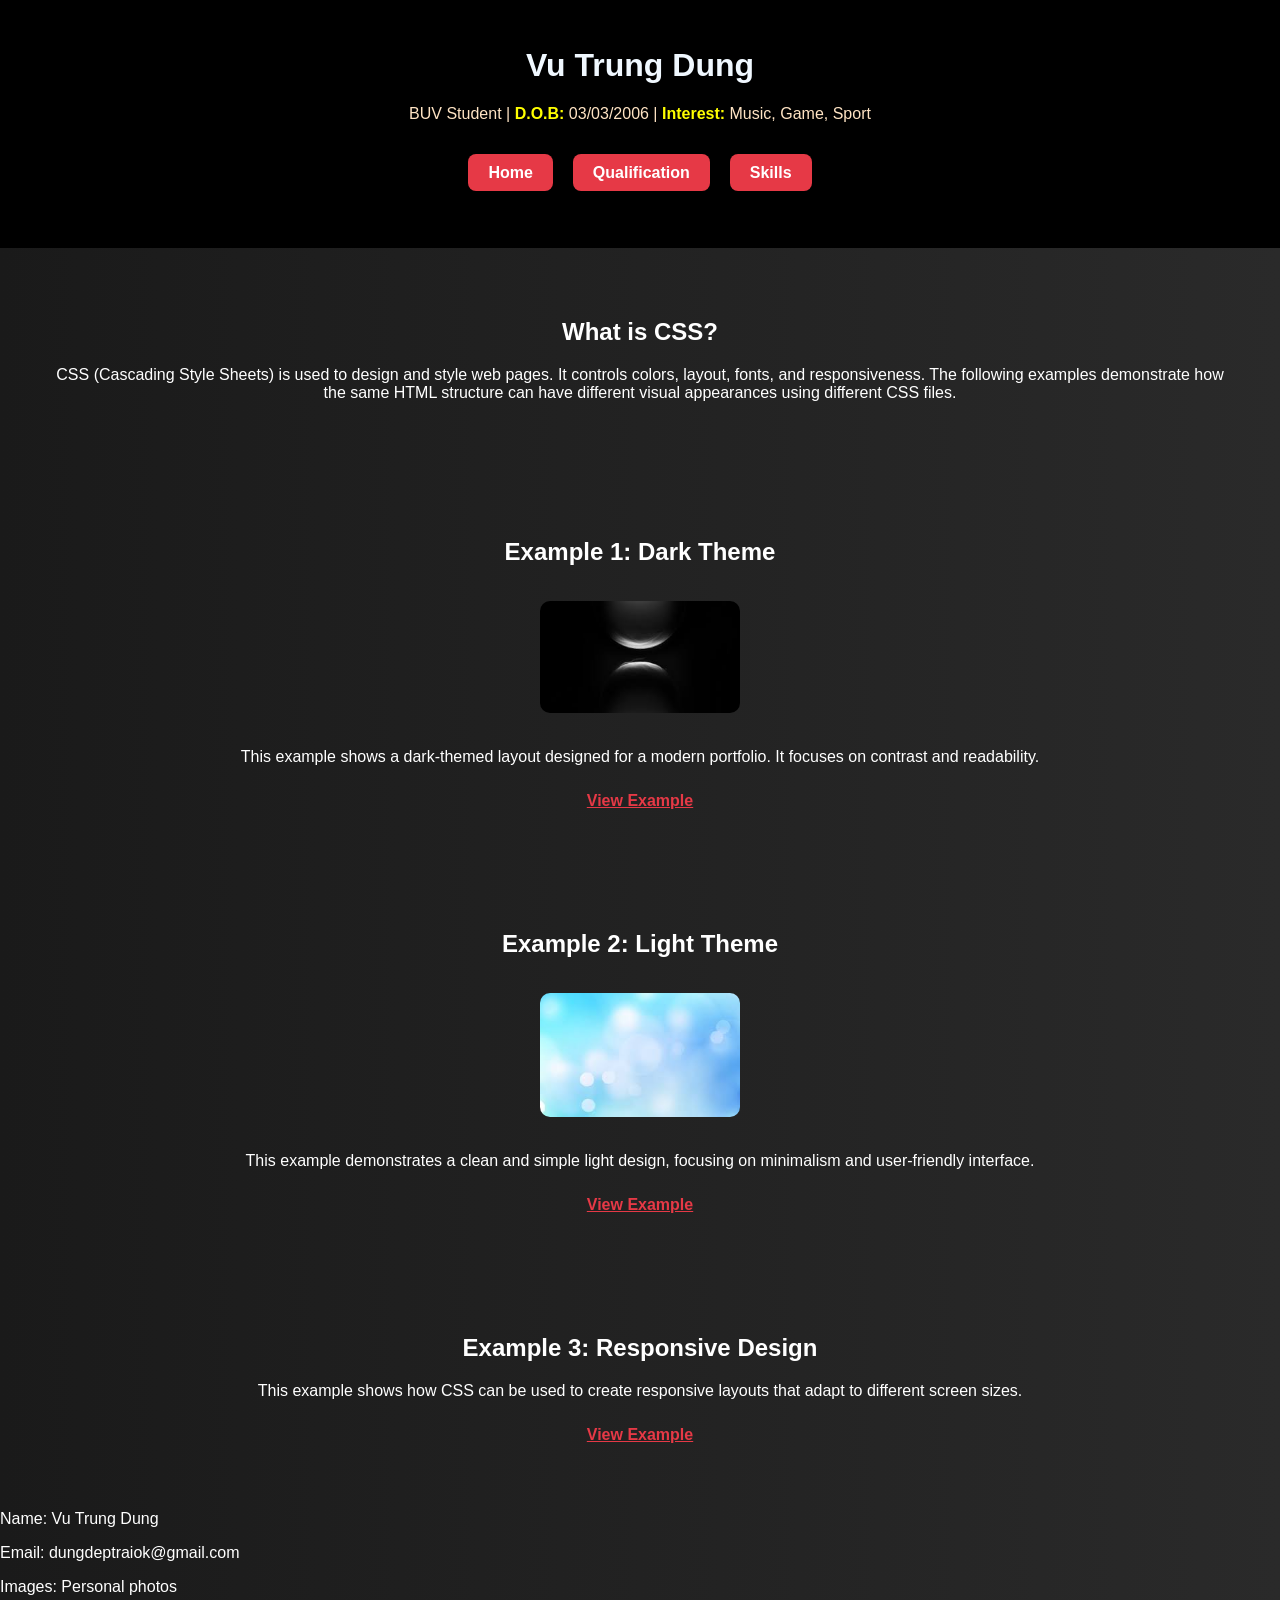
==== skills.html @ bbcc7858 "Add files via upload" ====
<!DOCTYPE html>
<html lang="en">
    <head>
        <meta charset="UTF-8">
        <meta name="viewport" content="width=device-width, initial-scale=1.0">
        <title>My portfolio</title>
        <link rel="stylesheet" type="text/css" href="style.css">
        <link rel="manifest" href="/manifest.json">
    </head>
    <body>
        <header>
            <h1>
                Vu Trung Dung
            </h1>
            <p> BUV Student | <span> D.O.B: </span> 03/03/2006 | <span>Interest:</span> Music, Game, Sport </p> 
            <nav>
            <ul>
                <li><a href = "index.html"> Home </a></li>
                <li><a href = "qualification.html"> Qualification </a></li>
                <li><a href = "skills.html"> Skills </a></li>
            </ul>
        </nav>
        </header>
        <main>

<!-- CSS INTRO -->
<section>
    <h2>What is CSS?</h2>
    <p>
        CSS (Cascading Style Sheets) is used to design and style web pages.
        It controls colors, layout, fonts, and responsiveness.
        The following examples demonstrate how the same HTML structure
        can have different visual appearances using different CSS files.
    </p>
</section>

<!-- EXAMPLE 1 -->
<section>
    <h2>Example 1: Dark Theme</h2>
    <img src="darktheme.jpg" alt="Example 1">
    <p>
        This example shows a dark-themed layout designed for a modern portfolio.
        It focuses on contrast and readability.
    </p>
    <a href="style1.html">View Example</a>
</section>

<!-- EXAMPLE 2 -->
<section>
    <h2>Example 2: Light Theme</h2>
    <img src="light.jpg" alt="Example 2" >
    <p>
        This example demonstrates a clean and simple light design,
        focusing on minimalism and user-friendly interface.
    </p>
    <a href="style2.html">View Example</a>
</section>

<!-- EXAMPLE 3 -->
<section>
    <h2>Example 3: Responsive Design</h2>
    <p>
        This example shows how CSS can be used to create responsive layouts
        that adapt to different screen sizes.
    </p>
    <a href="index.html">View Example</a>
</section>

</main>
        <footer>
    <p>Name: Vu Trung Dung</p>
    <p>Email: dungdeptraiok@gmail.com</p>
    <p>Images: Personal photos </p>
</footer>
    </body>
</html>
---- style.css ----
body {
    background: linear-gradient(to right, #1a1a1a, #2a2a2a);
    color: white;
    margin: 0;
    font-family: Arial, sans-serif;
}

img {
    max-width: 100%;
    height: auto;
}

header {
    text-align: center;
    background-color: rgb(0, 0, 0);
    color: aliceblue;
    padding: 2%;
}
header p {
    color: bisque;
}
header p span {
    color: yellow;
    font-weight: bold;
}
nav {
    display: block;
}

nav ul {
    display: flex;
    justify-content: center;
    gap: 20px;              /* khoảng cách giữa button */
    list-style: none;
    padding: 2%;
}

nav ul li a {
    background-color: #e63946;
    color: white;
    padding: 10px 20px;
    border-radius: 8px;
    text-decoration: none;
    font-weight: bold;
}
nav ul li a:hover {
    transform: scale(1.1);
    transition: 0.3s;
}

.about {
    display: flex;
    align-items: center;
    justify-content: center;
    gap: 80px;
    padding: 80px 40px;
}

/* TEXT */
.about-text {
    max-width: 500px;
}

/* TITLE */
.about-text h2 {
    font-size: 40px;
    font-weight: bold;
    letter-spacing: 2px;
}


/* PARAGRAPH */
.about-text p {
    font-size: 18px;
    line-height: 1.7;
    margin-top: 20px;
    color: #ccc;
}

/* IMAGE */
.about-img img {
    width: 100%;
    max-width: 350px;
    height: auto;
}


.activities {
    padding: 80px 20px;
}
.activities h2 {
    font-size: 40px;
    font-weight: bold;
    letter-spacing: 2px;
    text-align: center;
}

/* mỗi activity */
.activity-row {
    display: flex;
    align-items: center;
    justify-content: center;
    gap: 50px;
    margin-bottom: 60px;
}

/* text */
.activity-text {
    max-width: 400px;
    font-size: 25px;
}

/* ảnh */
.activity-img {
    display: flex;
    gap: 15px;
}

.activity-img img {
    width: 100%;
    max-width: 400px;
}

.activity-text h3{
    font-size: 50px;
}

.activity-row:nth-child(3) {
    flex-direction: row-reverse;
}

.goals {
    padding: 80px 20px;
}

.goals h2 {
    text-align: center;
    margin-bottom: 30px;
    font-size: 40px;
}
.goals p {
    text-align: center;
    margin-bottom: 30px;
    font-size: 20px;
}

.goals img {
    width: 100%;
    max-width: 400px;
}

.goals ol,
.goals ul {
    max-width: 600px;
    margin: auto;
    line-height: 1.8;
    color: #ccc;
    font-size: 25px;
}


/* qualification */
.qualification-images {
    display: flex;
    justify-content: center;
    gap: 15px;
    margin-top: 20px;
}

.qualification-images img {
    width: 420px;
    border-radius: 8px;
    height: auto;
}

table {
    width: 100%;
    border-collapse: collapse;
}

td, th {
    padding: 10px;
}

@media (max-width: 768px) {
    table {
        font-size: 12px;
    }
}





/*!CSS skill*/
main section {
    padding: 50px;
    text-align: center;
}

main img {
    width: 200px;
    border-radius: 10px;
    margin: 15px 0;
}

main a {
    display: inline-block;
    margin-top: 10px;
    color: #e63946;
    font-weight: bold;
}


@media (max-width: 768px) {

    .about {
        flex-direction: column;
        text-align: center;
    }

    .activity-row {
        flex-direction: column;
    }

    .activity-img img {
        width: 100%;
    }

    nav ul {
        flex-direction: column;
    }
    .activity-text {
        font-size: 18px;
    }

    .activity-text h3 {
        font-size: 28px;
    }

    .goals ol,
    .goals ul {
        font-size: 18px;
    }

}
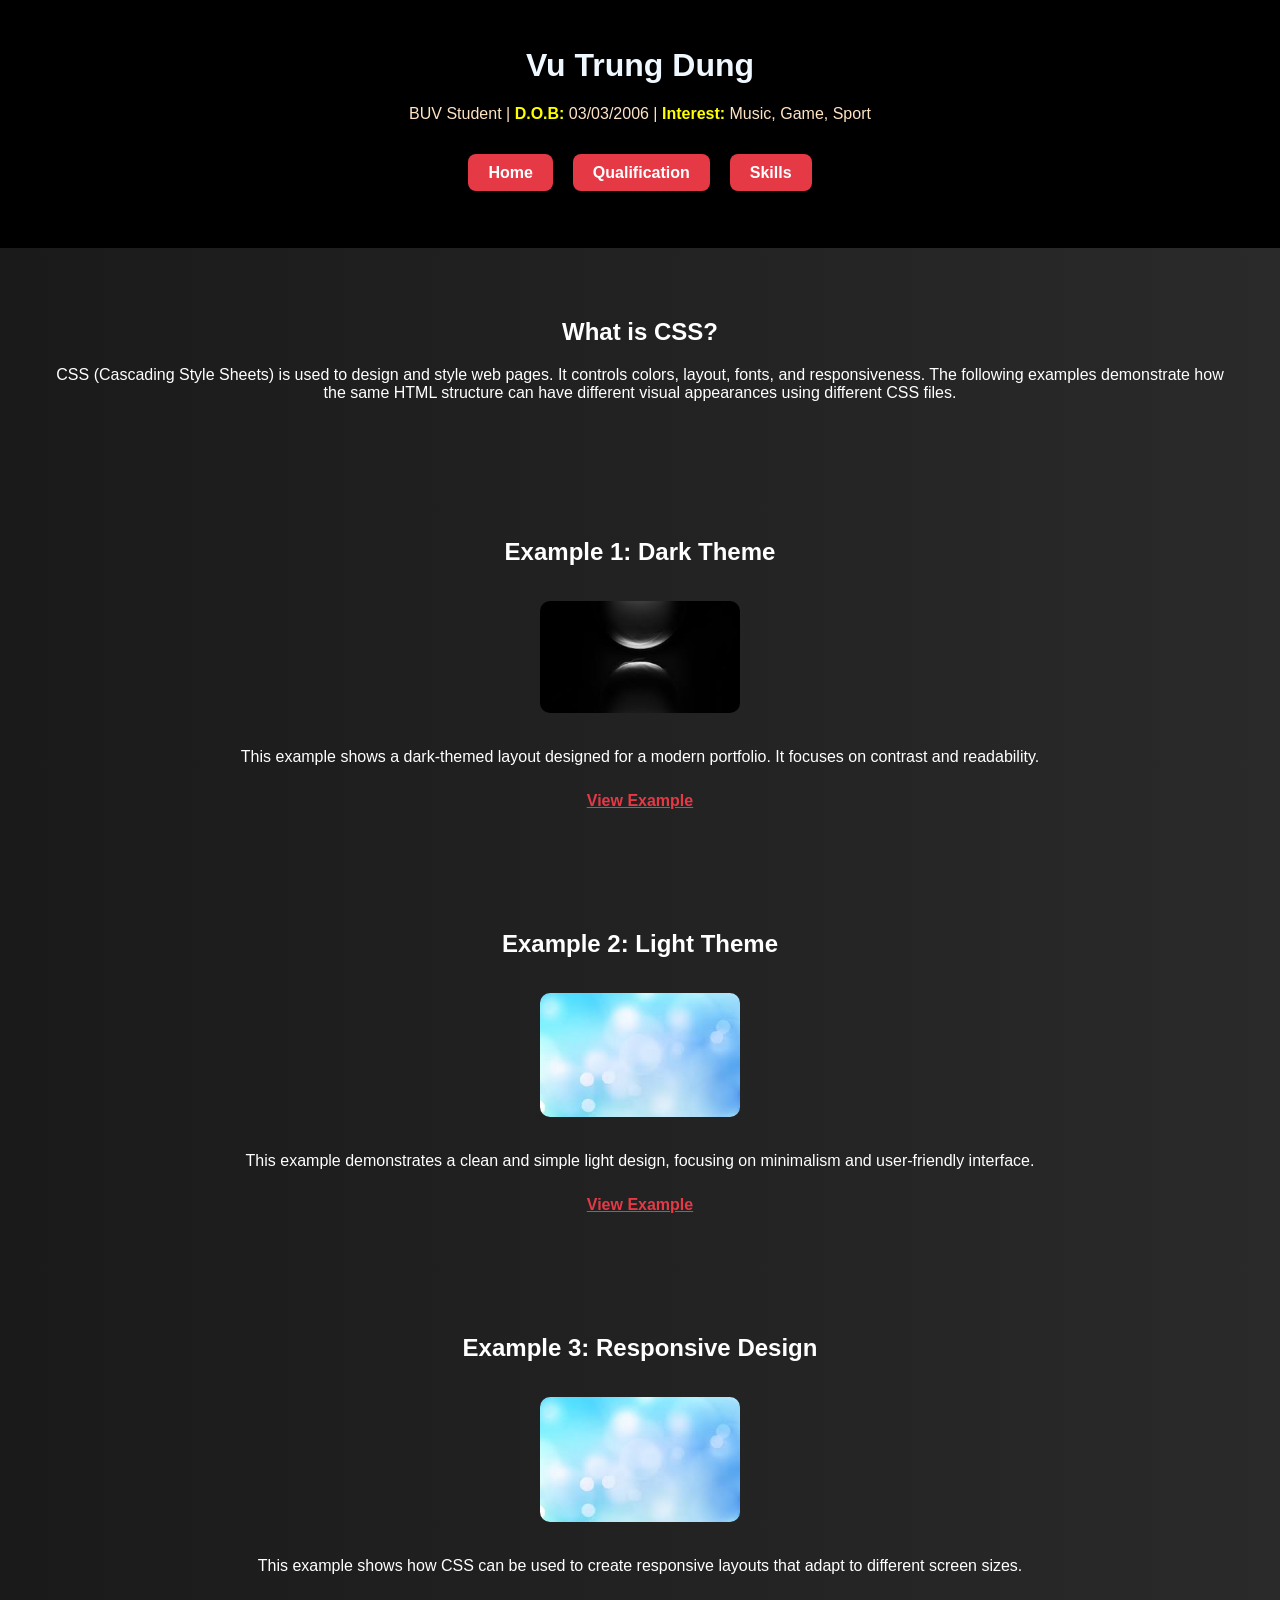
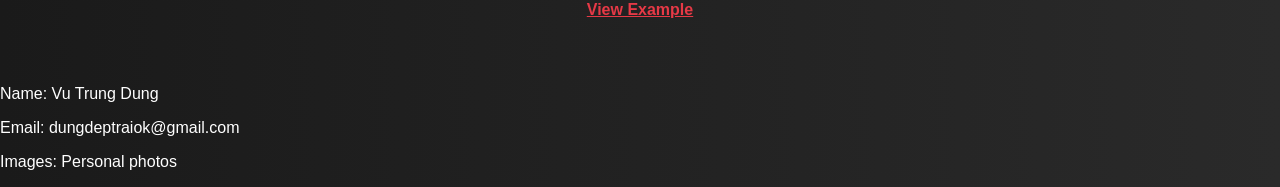
==== commit 91fd97f1: "Update skills.html" ====
--- a/skills.html
+++ b/skills.html
@@ -59,6 +59,7 @@
 <!-- EXAMPLE 3 -->
 <section>
     <h2>Example 3: Responsive Design</h2>
+    <img src="light.jpg" alt="Example 2" >
     <p>
         This example shows how CSS can be used to create responsive layouts
         that adapt to different screen sizes.
